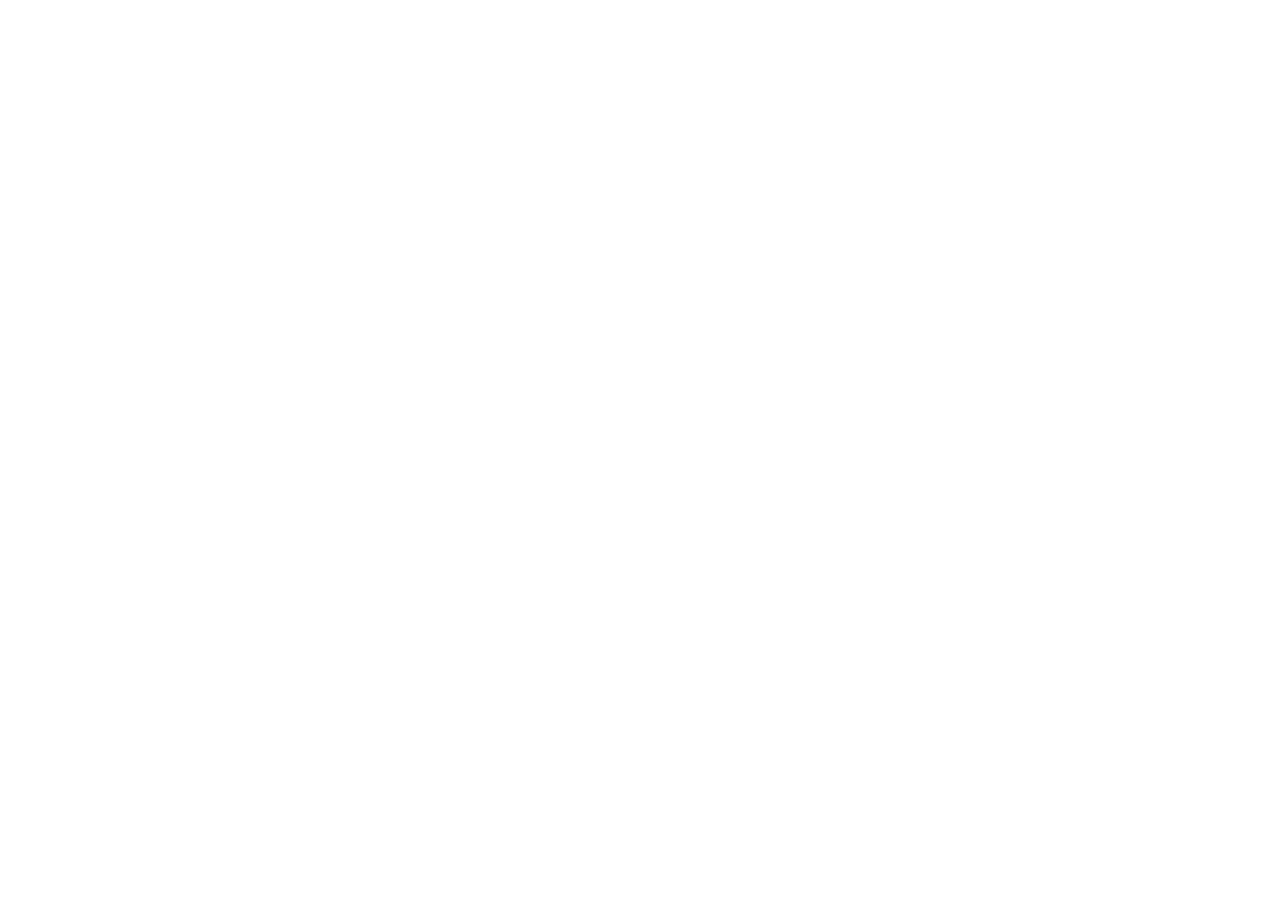
==== index.html @ 39d8350f "Login Form" ====
<!DOCTYPE html>
<html lang="en">
<head>
    <meta charset="UTF-8">
    <meta http-equiv="X-UA-Compatible" content="IE=edge">
    <meta name="viewport" content="width=device-width, initial-scale=1.0">
    <title>Login </title>
    <link rel="stylesheet" href="style.css">
    <link rel="preconnect" href="https://fonts.googleapis.com">
    <link rel="preconnect" href="https://fonts.gstatic.com" crossorigin>
    <link href="https://fonts.googleapis.com/css2?family=Source+Sans+Pro:wght@700&display=swap" rel="stylesheet">
</head>
<body>
    
</body>
</html>
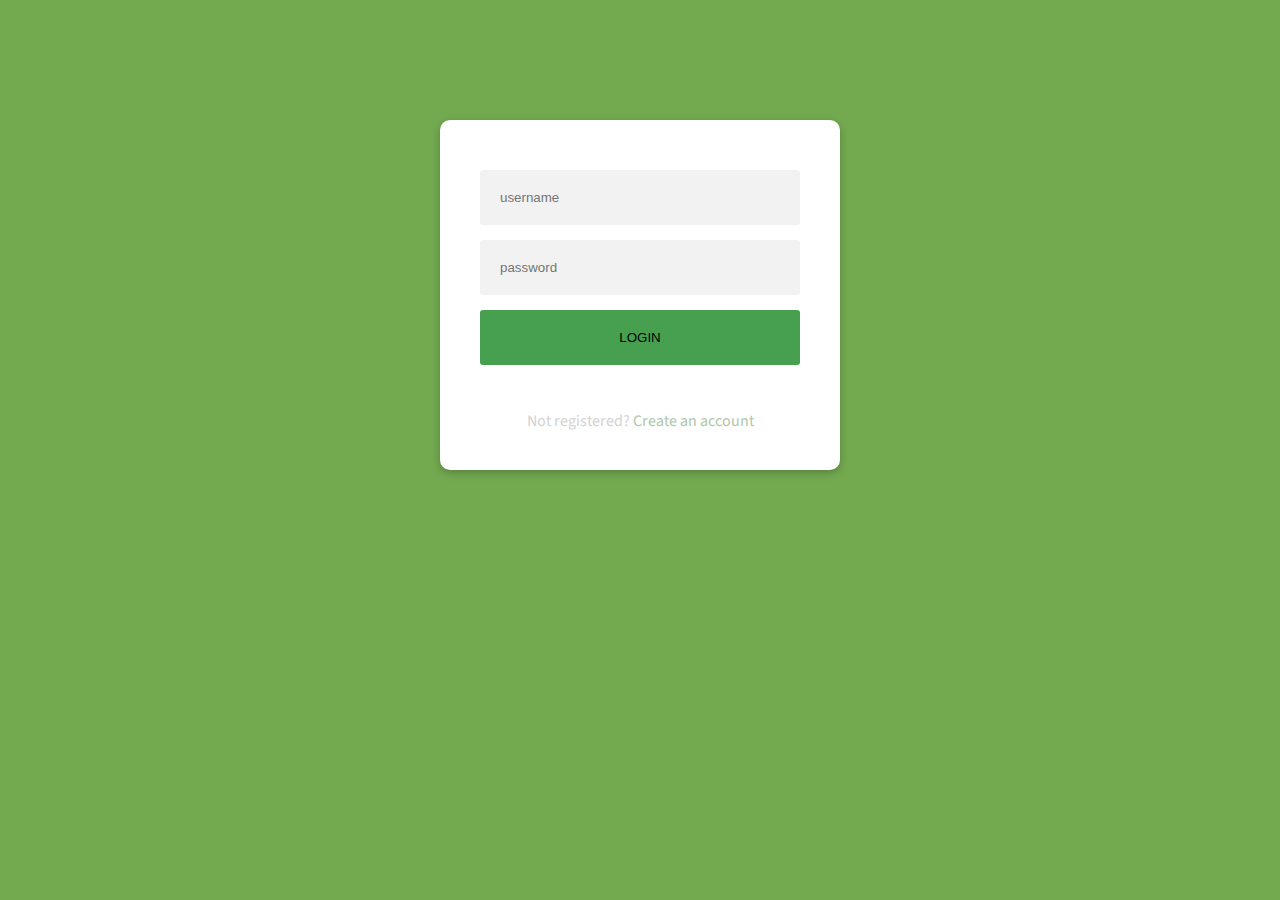
==== commit 58485d62: "add container and form section with style" ====
--- a/index.html
+++ b/index.html
@@ -11,6 +11,15 @@
     <link href="https://fonts.googleapis.com/css2?family=Source+Sans+Pro:wght@700&display=swap" rel="stylesheet">
 </head>
 <body>
-    
+    <!--Section Container-->
+    <div class="container">
+        <!--Section Form-->
+        <form>
+            <input type="text" id="uname" name="uname" placeholder="username"><br>
+            <input type="password" id="pw" name="pw" placeholder="password"><br>
+            <input type="submit" id="sub" name="sub" value="LOGIN">
+            <p class="mess">Not registered? <a href="#">Create an account</a></p>
+        </form>
+    </div>
 </body>
 </html>--- a/style.css
+++ b/style.css
@@ -0,0 +1,49 @@
+* {
+    margin: 0;
+    padding: 0;
+    box-sizing: border-box;
+}
+@import url("https://fonts.googleapis.com/css2?family=Roboto:wght@100&display=swap");
+body {
+    background-color: #73AA50;
+
+}
+.container {
+    font-family: roboto;
+    height: 350px;
+    width: 400px;
+    background-color: #FEFFFE;
+    margin: 120px auto;
+    text-align: center;
+    border-radius: 10px;
+    box-shadow: rgba(0, 0, 0, 0.24) 0px 3px 8px;
+}
+form {
+    padding: 50px 40px;
+}
+form input {
+    margin-bottom: 15px;
+    border-radius: 3px;
+    padding: 20px;
+    text-align: 23px;
+    border: 0;
+    background-color: #F2F2F2;
+    width: 100%;
+    outline: 0;
+}
+input ::placeholder {
+    color: #D4D2D5;
+}
+#sub {
+    background-color: #47A050;
+}
+.mess {
+    font-family: Source Sans Pro;
+    margin-top: 30px;
+    color: #D4D2D5;
+}
+.mess a {
+    color: #B0C6AC;
+    text-decoration: none;
+
+}